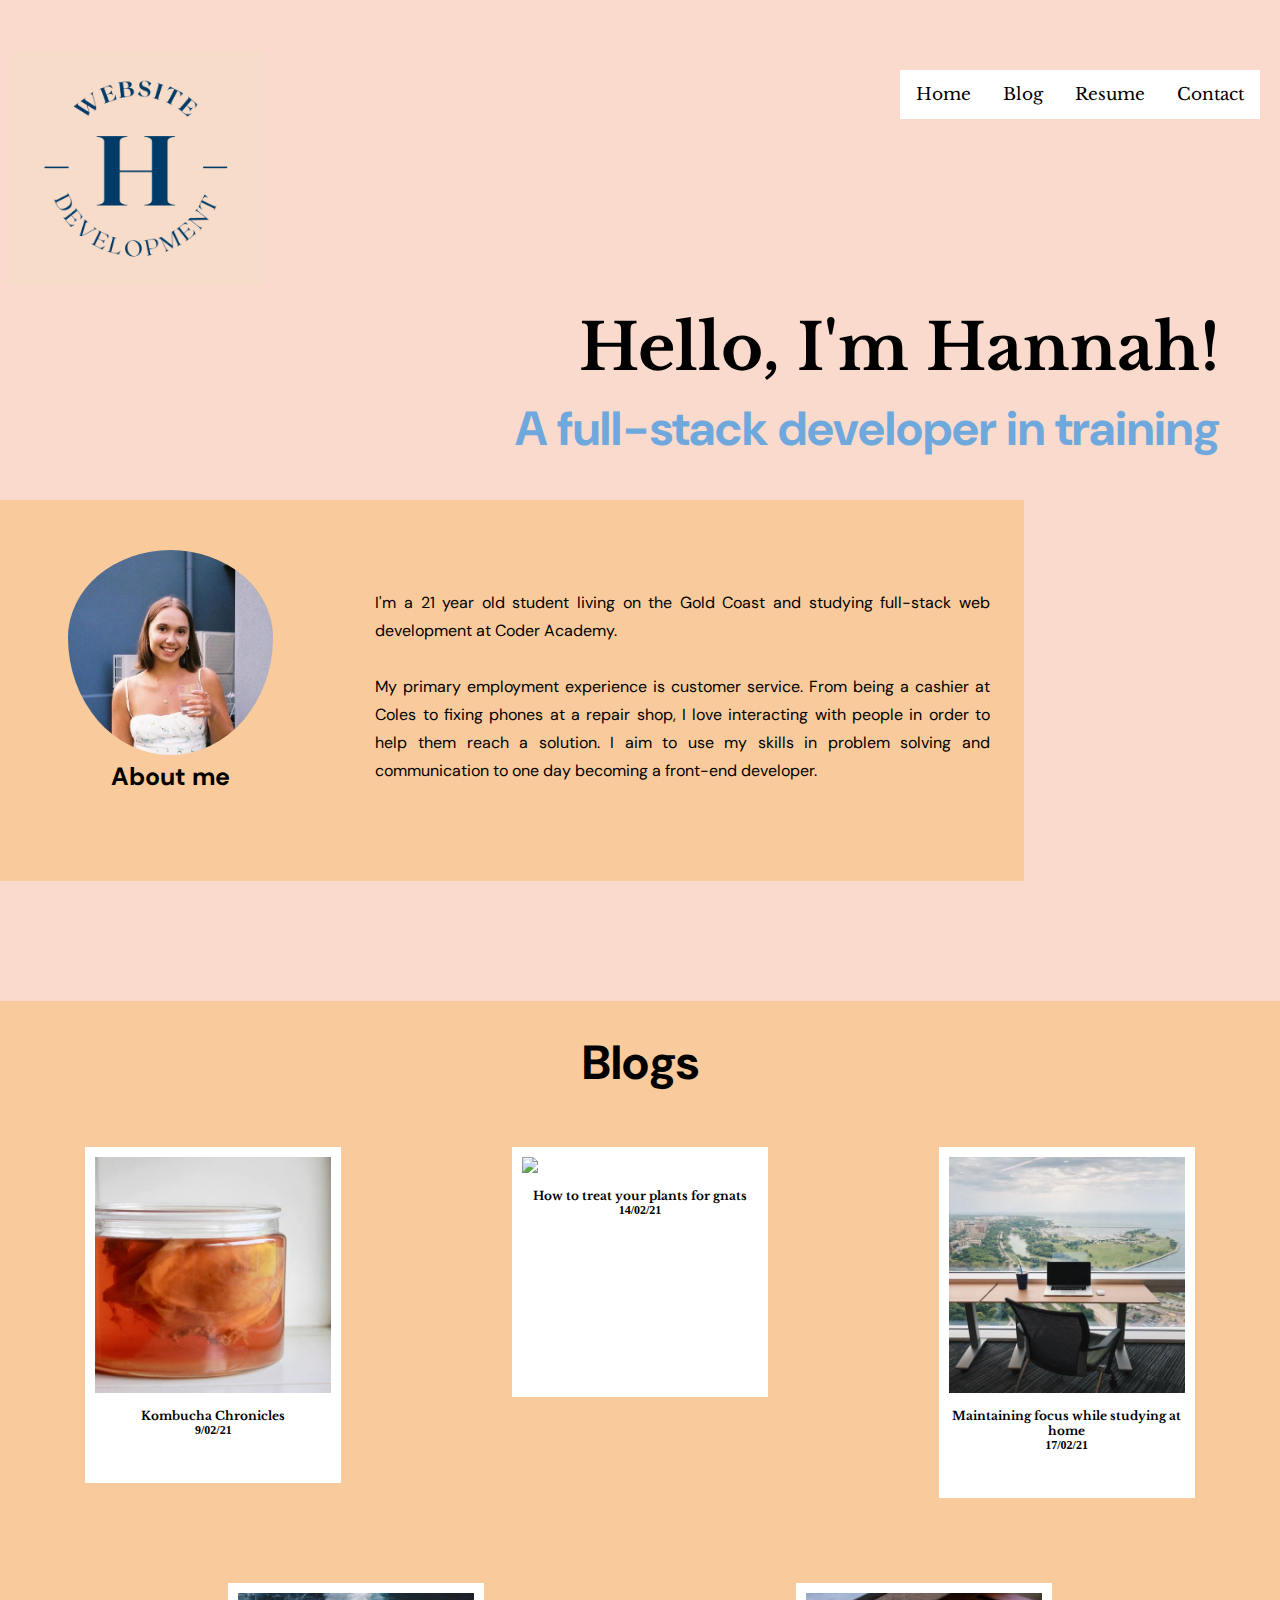
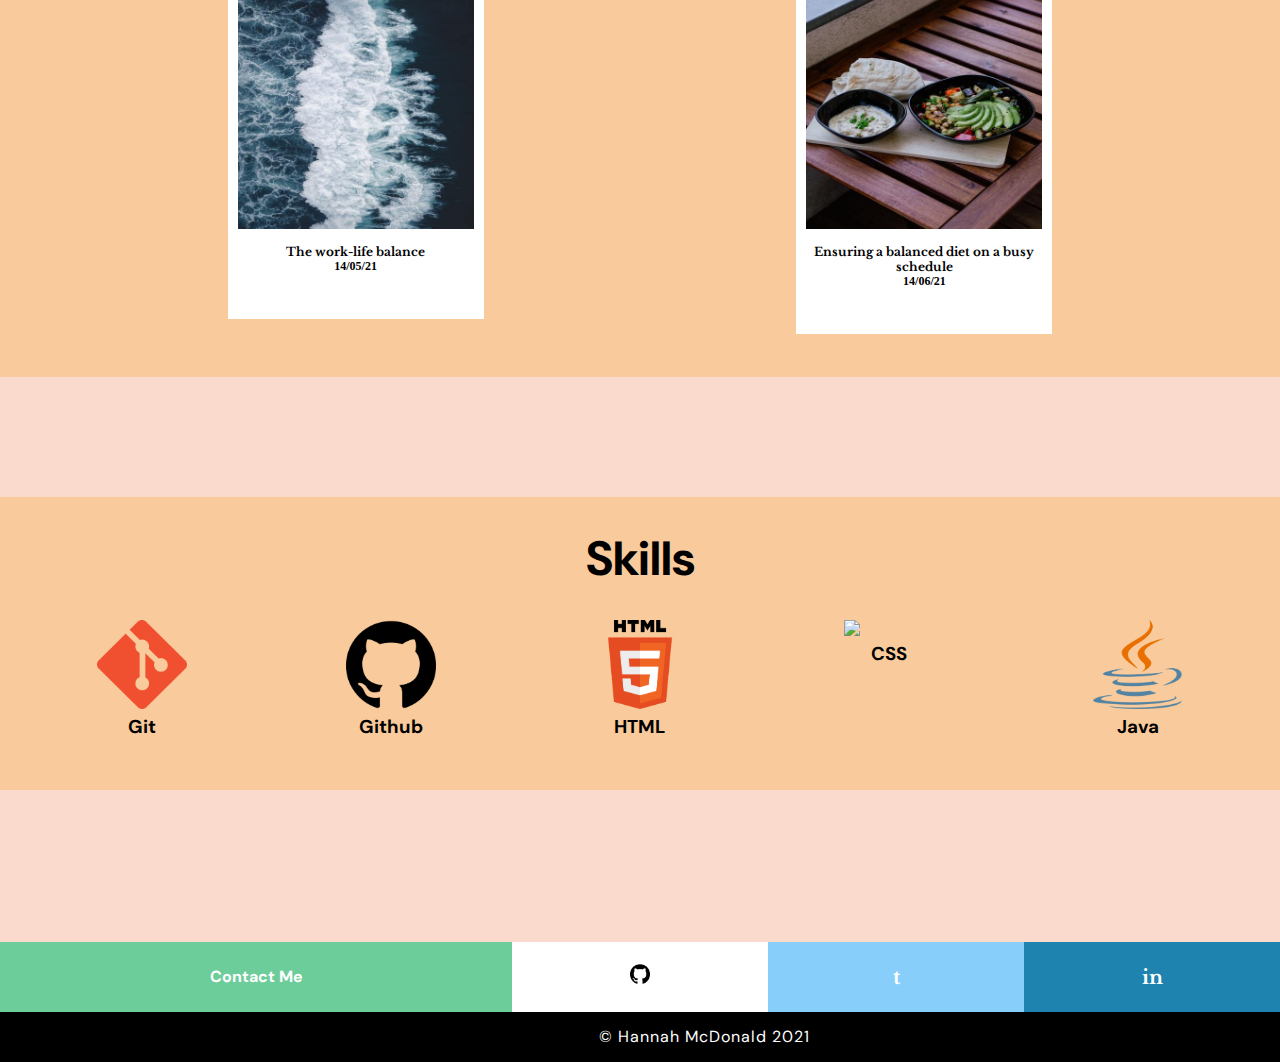
==== index.html @ 53f011ce "change file structure" ====
<!DOCTYPE html>
<html lang="en">
<head>
    <meta charset="UTF-8">
    <meta http-equiv="X-UA-Compatible" content="IE=edge">
    <meta name="viewport" content="width=device-width, initial-scale=1.0">
    <link rel="stylesheet" type="text/css" href="../css/styles.css">
    <title>Home</title>
</head>

<body>
    <header>
        <img src="../imgs/logo1.png" alt="logo" id="logo">
        <section id="nav">
            <a href="javascript:void(0);" class="icon" onclick="myFunction()">
                <img src="../imgs/icon.png" alt="hamburg-logo" id="nav-icon" class="icon" >
            </a> 
            <section id="links-flex">
                <!-- Javascript will add a class to this line.  eg.  links mobile-visible -->
                <div id="links">
                    <a href="index.html">Home</a>
                    <a href="blog.html">Blog</a>
                    <a href="resume.html">Resume</a>
                    <a href="contact.html">Contact</a>
                </div>
            </section>
        </section>
    </header>

    <section id="profile">
        <div class="row container">
        <div class="col-12 col-s-12">
            <h1 class="title">Hello, I'm Hannah!</h1>
            <h2 class="title-2">A full-stack developer in training</h2>
        </div>
    </section>

    <section id="About">
        <div class="row container card">
            <div class="col-4 col-s-12">
                <img src="../imgs/me.jpeg" alt="Picture of me" class="card-image">
                <h2 class="title-3">About me</h2>
            </div>
            <div class="col-8 col-s-12">
                <p>I'm a 21 year old student living on the Gold Coast and studying full-stack web development at Coder Academy. <br>
                <br>
                My primary employment experience is customer service. From being a cashier at Coles to fixing phones at a repair shop, I love interacting with people in order to help them reach a solution.
                I aim to use my skills in problem solving and communication to one day becoming a front-end developer. 
                <br><br>
            </p>
           </div>
        </div>
    </section>  

    <section id="blog-list" class="list">
        <div class="row container card">
            <h2>Blogs</h2>
       
            <div class="col-s-5 col-4">
                <div class="post">
                    <a href="blog.html"><img src="../imgs/kombucha.jpg"></a>
                    <a href="blog.html"><h3>Kombucha Chronicles</h3></a>
                    <h4>9/02/21</h4>
                </div>
            </div>
            <div class="col-s-5 col-4">
                <div class="post">
                    <a href="blog.html"><img src="../imgs/plants.jpg"></a>
                    <a href="blog.html"><h3>How to treat your plants for gnats</h3></a>
                    <h4>14/02/21</h4>
                </div>
            </div>
            <div class="col-s-5 col-4">
                <div class="post">
                    <a href="blog.html"><img src="../imgs/computer.jpg"></a>
                    <a href="blog.html"><h3>Maintaining focus while studying at home</h3></a>
                    <h4>17/02/21</h4>
                </div>
            </div>
            <div class="col-s-5 col-4">
                <div class="post">
                    <a href="blog.html"><img src="../imgs/ocean.jpg"></a>
                    <a href="blog.html"><h3>The work-life balance</h3></a>
                    <h4>14/05/21</h4>
                </div>
            </div>
            <div class="col-s-5 col-4">
                <div class="post">
                    <a href="blog.html"><img src="../imgs/healthy-food.jpg"></a>
                    <a href="blog.html"><h3>Ensuring a balanced diet on a busy schedule</h3></a>
                    <h4>14/06/21</h4>
                </div>
            </div>
    </section>

    <section id="skills" class="list">
        <div class="row container card">
            <h2>Skills</h2>
            <div class="col-s-4 col-2">
                <div class="skill">
                    <img src="../imgs/git.png">
                    <h3>Git</h3>
                </div>
            </div>
            <div class="col-s-4 col-2">
                <div class="skill">
                    <img src="../imgs/github.png">
                    <h3>Github</h3>
                </div>
            </div>
            <div class="col-s-4 col-2">
                <div class="skill">
                    <img src="../imgs/html.png">
                    <h3>HTML</h3>
                </div>
            </div>
            <div class="col-s-4 col-2">
                <div class="skill">
                    <img src="../imgs/CSS.png">
                    <h3>CSS</h3>
                </div>
            </div>
            <div class="col-s-4 col-2">
                <div class="skill">
                    <img src="../imgs/java.png">
                    <h3>Java</h3>
                </div>
            </div>
    </section>

    <footer> 
          <div class="social">
            <a href="contact.html" class="support">Contact Me</a>
            <a href="https://github.com/hannahgmacca" class="git"><img src="../imgs/github2.png"></a>
            <a href="https://twitter.com/HannahM34560681" class="tweet">t</a>
            <a href="https://www.linkedin.com/in/hannahmcdonald42/" class="linked">in</a>
          </div>
          <div class="copyright">
            <p>&copy Hannah McDonald 2021</p>
          </div>
    </footer>
    
    <script>

        function myFunction() {

            // TEEJ Note: 
            // You can add and remove classes to the links instead of changing the style. 
            // This allows your code to remain DRY (Don't repeat yourself)
            // I would also recommend you move your javascript function to its own file.  
            // (Don't forget to generate a SRI hash.)
            var x = document.getElementById("links");
            
            if (x.classList.contains("mobile-visible")){
                x.classList.remove("mobile-visible");
            } else {
                x.classList.add("mobile-visible");
            }
        }
        
    </script>
</body>

</html>
---- css/styles.css ----
@import url("https://fonts.googleapis.com/css2?family=DM+Sans&family=Libre+Baskerville&display=swap");
@import url("https://fonts.googleapis.com/css2?family=DM+Sans:wght@700&display=swap");
@import url("https://fonts.googleapis.com/css2?family=Noto+Serif@1&display=swap");
* {
  margin: 0;
  padding: 0;
  box-sizing: border-box;
}

body {
  background-color: #FADACC;
  font-family: "Libre Baskerville", serif;
}

.row {
  display: flex;
  justify-content: space-evenly;
  flex-wrap: wrap;
  width: 100%;
}

/* CARD COMPONENT */
/* Styles text and images to display in similar layout across different pages of website */
.card {
  background-color: #F9CB9C;
  min-height: 250px;
  font-family: "DM Sans", sans-serif;
  margin-bottom: 100px;
}
.card p {
  margin: 20px;
  color: black;
  font-size: 14px;
  line-height: 1.75;
  text-align: justify;
}

.card-image {
  padding-top: 30px;
  width: 50%;
  border-radius: 90%;
  margin: 0 25%;
  justify-content: center;
}

/* END OF CARD STYLING*/
/* CONTACT */
/* Styles contact details on contact page to display in aligned rows */
#contacts {
  display: flexbox;
}
#contacts .contact-detail {
  display: flex;
  flex-wrap: wrap;
  justify-content: start;
  margin-right: 20px;
  width: 100%;
}
#contacts .contact-detail .icon {
  width: 20px;
  height: 20px;
  justify-content: start;
  margin: 5px 0 20px 20px;
}
#contacts .contact-detail h2 {
  margin-left: 20px;
  color: black;
}
#contacts .contact-detail h3 {
  margin: 5px 0 20px 20px;
  text-decoration: none;
  color: black;
}
#contacts .contact-detail h3 a {
  text-decoration: none;
  color: black;
}
#contacts .contact-detail h3 a:hover {
  color: white;
}

/* RESUME */
#resume a {
  text-decoration: none;
}
#resume title-3:hover {
  background-color: white;
}

/* Responsive layout - when the screen is less than 600px wide, make the two columns stack on top of each other instead of next to each other */
@media screen and (max-width: 600px) {
  .col-25, .col-75, input[type=submit] {
    width: 100%;
    margin-top: 0;
  }
}
/* END OF CONTACT */
/* TITLES */
/* Styles headers across website with consistent theme */
[class*=title] {
  text-align: left;
}

.title {
  font-size: 2.5em;
  padding: 0 0 10px 20px;
}

.title-2 {
  font-size: 1.4em;
  color: #6FA8DC;
  font-family: "DM Sans", sans-serif;
  padding: 0 0 10px 20px;
}

.title-3 {
  text-align: center;
  color: black;
  font-size: 1.3em;
}

.title-4 {
  text-align: center;
}

/* END OF TITLES */
/* HEADER STYLING */
#logo {
  width: 60%;
  margin: 0 20%;
}

/* NAVIGATION */
#nav {
  overflow: hidden;
  background-color: #FADACC;
  z-index: 2;
}
#nav .icon {
  background: #FADACC;
  display: block;
  color: white;
  height: 40%;
  width: 30%;
}
#nav #links {
  display: none;
  z-index: 1;
  background: white;
}
#nav #links a:hover {
  background-color: lightskyblue;
  color: white;
}
#nav #links.mobile-visible {
  display: block;
}
#nav a {
  color: black;
  padding: 14px 16px;
  text-decoration: none;
  font-size: 17px;
  display: block;
  position: relative;
  z-index: 99;
}

/*END OF NAV*/
/*Profile*/
.row {
  display: flex;
  justify-content: space-evenly;
  flex-wrap: wrap;
  padding-top: 20px;
}

#profile {
  background-color: #FADACC;
  padding-bottom: 30px;
}
#profile p {
  margin: 20px;
  color: grey;
  font-size: 14px;
  line-height: 1.75;
  text-align: justify;
}

/*SKILLS*/
.list {
  /* BLOG LIST (INDEX PAGE) */
}
.list h2 {
  padding: 10px;
  color: black;
}
.list .skill {
  margin: 20px 20%;
  min-height: 150px;
}
.list .skill img {
  width: 100%;
}
.list .skill h3 {
  text-align: center;
}
.list .post {
  margin: 10% 20%;
  min-height: 250px;
  background-color: white;
}
.list .post h3, .list .post h4 {
  font-family: "Libre Baskerville", serif;
}
.list .post img {
  width: 100%;
  max-height: 275px;
  border: white 15px solid;
}
.list .post img:hover {
  opacity: 70%;
}
.list .post a {
  text-decoration: none;
}
.list .post a:hover {
  color: white;
}
.list .post h3 {
  text-align: center;
  color: black;
  font-size: 0.75em;
  background-color: white;
}
.list .post h3:hover {
  color: lightsalmon;
}
.list .post h4 {
  text-align: center;
  font-family: "Noto Serif", serif;
  background-color: white;
  font-size: 0.75em;
  height: 60px;
}

/* BLOGS */
#Blogs .title-3 {
  font-family: "Libre Baskerville", sans-serif;
}
#Blogs .title-4 {
  font-size: 1em;
}

/* FOOTER */
footer {
  width: 100%;
  display: inline-block;
  margin: 2em 0;
  height: 70px;
  background-color: black;
}
footer p {
  text-align: center;
  padding: 0;
  padding-left: 10%;
  color: white;
  font-size: 1em;
  line-height: 50px;
  text-transform: capitalize;
  letter-spacing: 1px;
}
footer .copyright {
  width: 100%;
  background-color: black;
}
footer p {
  font-family: "DM Sans", sans-serif;
}
footer .social {
  width: 100%;
}
footer a {
  float: left;
  line-height: 70px;
  text-decoration: none;
  color: white;
  text-align: center;
  font-weight: bold;
}
footer .linked {
  background-color: #1E83AE;
  font-size: 1.2em;
  width: 20%;
}
footer .linked:hover {
  background-color: black;
}
footer .git {
  background-color: white;
  font-size: 1.2em;
  width: 20%;
}
footer .git img {
  max-width: 20px;
}
footer .git:hover {
  background-color: grey;
}
footer .support {
  background-color: #6dcd9a;
  font-size: 1em;
  width: 40%;
  font-family: "DM Sans", sans-serif;
}
footer .support:hover {
  background-color: black;
}
footer .tweet {
  background-color: lightskyblue;
  font-size: 1.2em;
  width: 20%;
}
footer .tweet:hover {
  background-color: black;
}

/* responsive media queries */
/* For mobile phones: */
[class*=col-] {
  width: 100%;
}

@media only screen and (min-width: 600px) {
  /*larger than 601px - 768px*/
  /* For tablets: */
  .col-s-1 {
    width: 8.33%;
  }

  .col-s-2 {
    width: 16.66%;
  }

  .col-s-3 {
    width: 25%;
  }

  .col-s-4 {
    width: 33.33%;
  }

  .col-s-5 {
    width: 41.66%;
  }

  .col-s-6 {
    width: 50%;
  }

  .col-s-7 {
    width: 58.33%;
  }

  .col-s-8 {
    width: 66.66%;
  }

  .col-s-9 {
    width: 75%;
  }

  .col-s-10 {
    width: 83.33%;
  }

  .col-s-11 {
    width: 91.66%;
  }

  .col-s-12 {
    width: 100%;
  }

  .title {
    font-size: 3em;
  }

  .title-2 {
    font-size: 2.5em;
  }

  .card-image {
    width: 40%;
    margin: 0 30%;
  }

  .card {
    margin-bottom: 60px;
  }

  .card p {
    font-size: 1em;
  }

  .title-3 {
    font-size: 3em;
  }

  .title-4 {
    font-size: 3em;
  }

  #skills img {
    min-height: 70%;
    margin: 0 15%;
    width: 70%;
  }

  #skills p {
    font-size: 1.7em;
  }

  .list h2 {
    font-size: 3em;
  }

  #skills h2 {
    margin: 0 40%;
  }

  #blog-list h2 {
    margin: 0 40%;
  }

  .blog-image {
    margin: 0 30%;
  }

  .list .post img {
    border: 10px solid white;
  }
}
@media only screen and (min-width: 769px) {
  /*anything beyoud 769px*/
  /* For desktop: */
  .col-1 {
    width: 8.33%;
  }

  .col-2 {
    width: 16.66%;
  }

  .col-3 {
    width: 25%;
  }

  .col-4 {
    width: 33.33%;
  }

  .col-5 {
    width: 41.66%;
  }

  .col-6 {
    width: 50%;
  }

  .col-7 {
    width: 58.33%;
  }

  .col-8 {
    width: 66.66%;
  }

  .col-9 {
    width: 75%;
  }

  .col-10 {
    width: 83.33%;
  }

  .col-11 {
    width: 91.66%;
  }

  .col-12 {
    width: 100%;
  }

  #logo {
    width: 20%;
    margin-left: 10px;
    margin-top: 50px;
    z-index: 99;
  }

  .title {
    text-align: end;
    margin-right: 60px;
    font-size: 4em;
  }

  .title-2 {
    text-align: end;
    margin-right: 60px;
    font-size: 3em;
  }

  #About {
    max-width: 80%;
  }

  .card-image {
    width: 60%;
    margin: 0 20%;
  }

  .card {
    margin-bottom: 120px;
  }
  .card p {
    font-size: 1em;
    margin: 10% 5%;
  }

  .blog-image {
    width: 70%;
    margin: 0 15%;
  }

  .list .post img {
    border: 10px solid white;
  }

  .title-3 {
    font-size: 1.56em;
    margin-bottom: 20px;
  }

  .title-4 {
    font-size: 1em;
    margin-bottom: 20px;
  }

  #nav {
    position: absolute;
    top: 0px;
    right: 0;
    float: right;
  }
  #nav .icon {
    display: none;
  }
  #nav #links-flex {
    display: flex;
    justify-content: flex-end;
  }
  #nav #links {
    display: flex;
    margin: 70px 20px 0px 0px;
  }
  #nav #links a {
    background-color: white;
    float: right;
  }
  #nav .contacts {
    position: absolute;
    left: 0px;
  }
  #nav .skills h2 {
    margin: 0 40%;
  }
  #nav #blog-list h2 {
    margin: 0 40%;
  }
  #nav .contact {
    margin-left: 20px;
    font-size: 2em;
    padding-bottom: 3%;
  }
  #nav .copyright {
    width: 25%;
  }
  #nav .copyright p {
    text-align: left;
  }
  #nav .social {
    width: 50%;
  }
  #nav .linked {
    width: 20%;
  }
  #nav .git {
    width: 20%;
  }
  #nav .tweet {
    width: 20%;
  }
  #nav .support {
    width: 20%;
  }
}

/*# sourceMappingURL=styles.css.map */
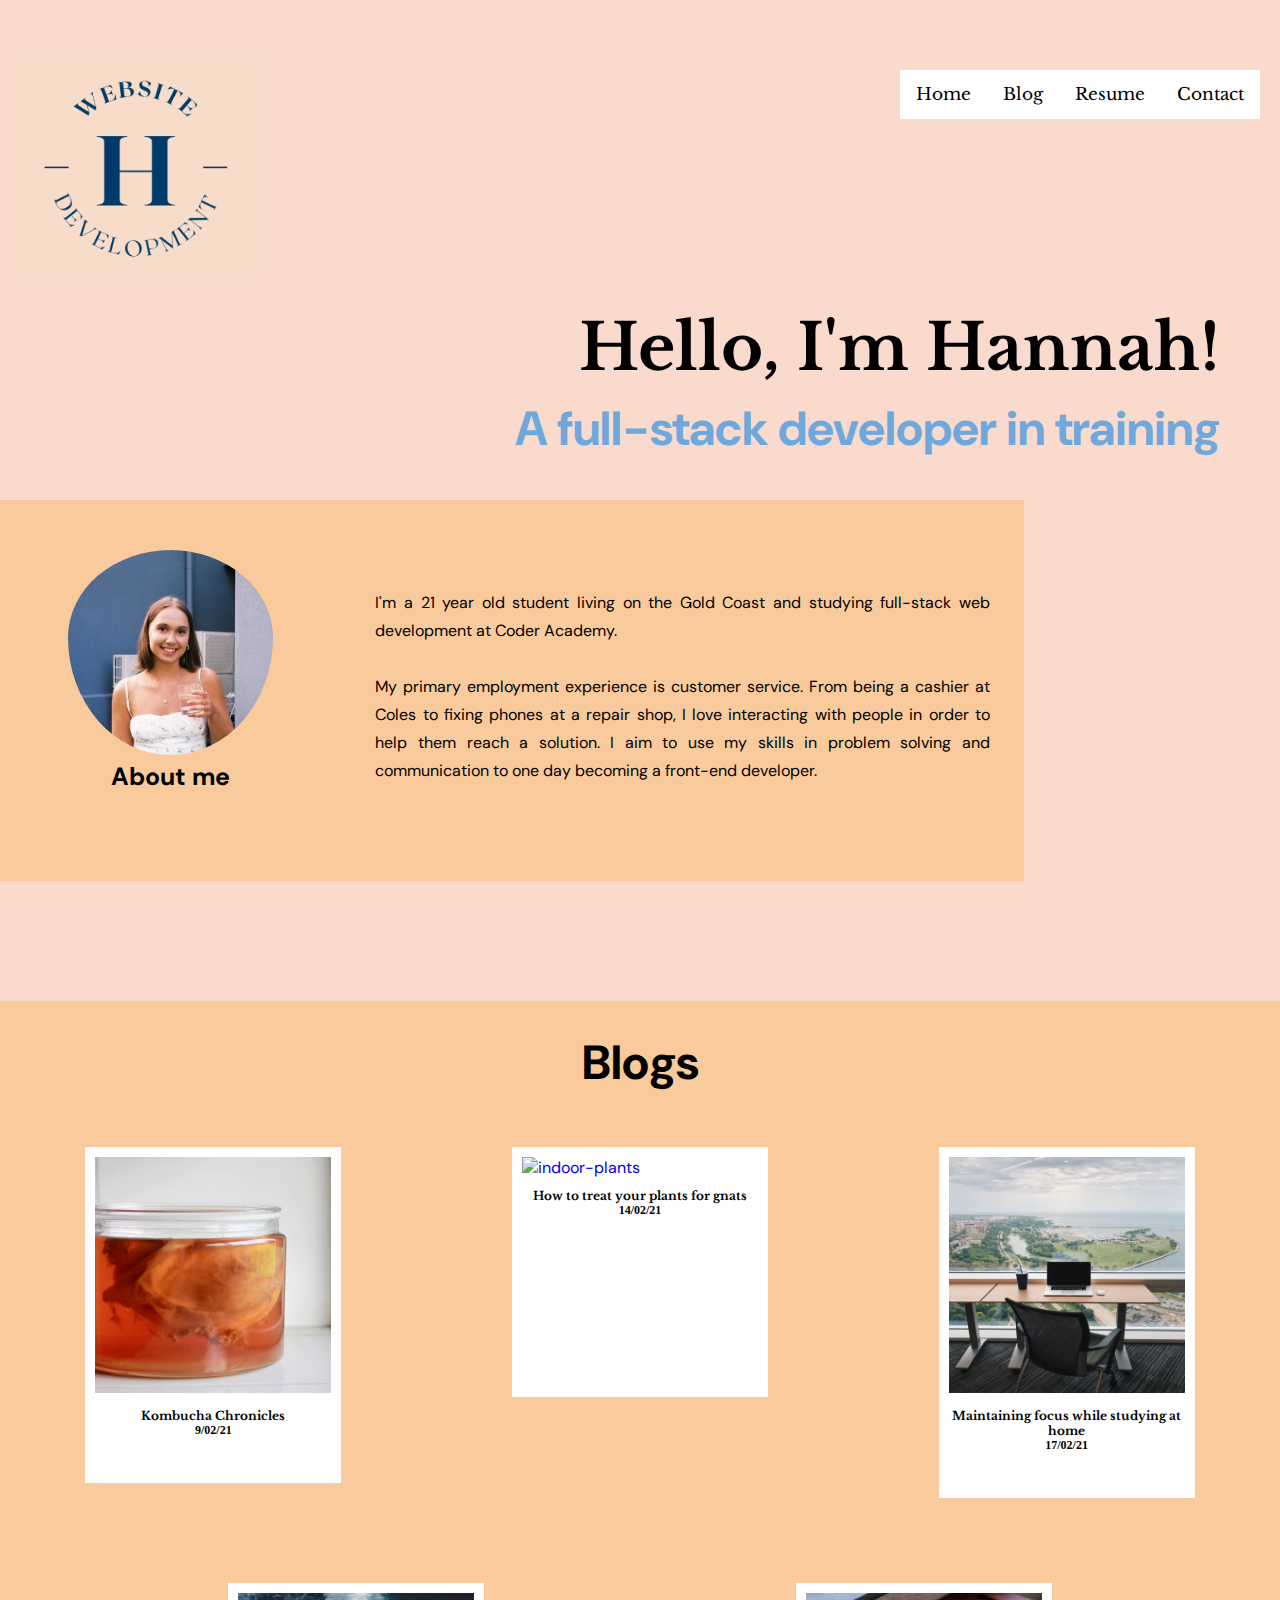
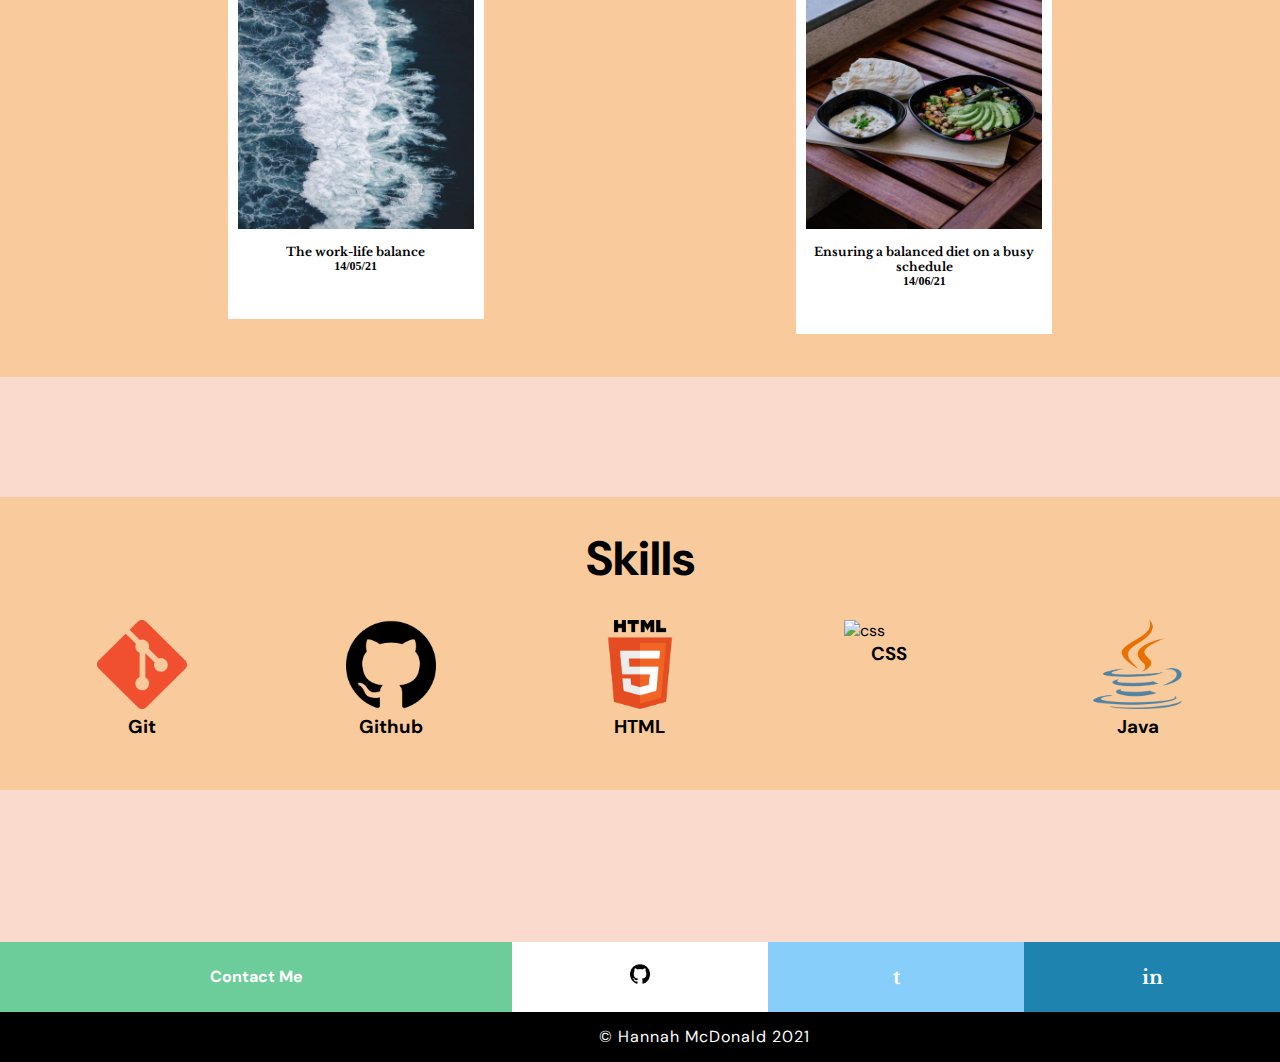
==== commit d1fb7f86: "fix image directories" ====
--- a/index.html
+++ b/index.html
@@ -4,19 +4,18 @@
     <meta charset="UTF-8">
     <meta http-equiv="X-UA-Compatible" content="IE=edge">
     <meta name="viewport" content="width=device-width, initial-scale=1.0">
-    <link rel="stylesheet" type="text/css" href="../css/styles.css">
+    <link rel="stylesheet" type="text/css" href="css/styles.css" integrity="sha384-fZMYE/YNAEzfdb/IEFDMr8Gt0Df53L+Mtz9tuPYxuyWCX69wK5TunvwJvMh4wpc5%">
     <title>Home</title>
 </head>
 
 <body>
     <header>
-        <img src="../imgs/logo1.png" alt="logo" id="logo">
+        <img src="imgs/logo1.png" alt="logo" id="logo">
         <section id="nav">
             <a href="javascript:void(0);" class="icon" onclick="myFunction()">
-                <img src="../imgs/icon.png" alt="hamburg-logo" id="nav-icon" class="icon" >
+                <img src="imgs/icon.png" alt="hamburg-logo" id="nav-icon" class="icon" >
             </a> 
             <section id="links-flex">
-                <!-- Javascript will add a class to this line.  eg.  links mobile-visible -->
                 <div id="links">
                     <a href="index.html">Home</a>
                     <a href="blog.html">Blog</a>
@@ -38,7 +37,7 @@
     <section id="About">
         <div class="row container card">
             <div class="col-4 col-s-12">
-                <img src="../imgs/me.jpeg" alt="Picture of me" class="card-image">
+                <img src="imgs/me.jpeg" alt="Picture of me" class="card-image">
                 <h2 class="title-3">About me</h2>
             </div>
             <div class="col-8 col-s-12">
@@ -58,35 +57,35 @@
        
             <div class="col-s-5 col-4">
                 <div class="post">
-                    <a href="blog.html"><img src="../imgs/kombucha.jpg"></a>
+                    <a href="blog.html"><img src="imgs/kombucha.jpg" alt="kombucha"></a>
                     <a href="blog.html"><h3>Kombucha Chronicles</h3></a>
                     <h4>9/02/21</h4>
                 </div>
             </div>
             <div class="col-s-5 col-4">
                 <div class="post">
-                    <a href="blog.html"><img src="../imgs/plants.jpg"></a>
+                    <a href="blog.html"><img src="imgs/plants.jpg" alt="indoor-plants"></a>
                     <a href="blog.html"><h3>How to treat your plants for gnats</h3></a>
                     <h4>14/02/21</h4>
                 </div>
             </div>
             <div class="col-s-5 col-4">
                 <div class="post">
-                    <a href="blog.html"><img src="../imgs/computer.jpg"></a>
+                    <a href="blog.html"><img src="imgs/computer.jpg" alt="computer"></a>
                     <a href="blog.html"><h3>Maintaining focus while studying at home</h3></a>
                     <h4>17/02/21</h4>
                 </div>
             </div>
             <div class="col-s-5 col-4">
                 <div class="post">
-                    <a href="blog.html"><img src="../imgs/ocean.jpg"></a>
+                    <a href="blog.html"><img src="imgs/ocean.jpg" alt="ocean"></a>
                     <a href="blog.html"><h3>The work-life balance</h3></a>
                     <h4>14/05/21</h4>
                 </div>
             </div>
             <div class="col-s-5 col-4">
                 <div class="post">
-                    <a href="blog.html"><img src="../imgs/healthy-food.jpg"></a>
+                    <a href="blog.html"><img src="imgs/healthy-food.jpg" alt="healthy-food"></a>
                     <a href="blog.html"><h3>Ensuring a balanced diet on a busy schedule</h3></a>
                     <h4>14/06/21</h4>
                 </div>
@@ -98,31 +97,31 @@
             <h2>Skills</h2>
             <div class="col-s-4 col-2">
                 <div class="skill">
-                    <img src="../imgs/git.png">
+                    <img src="imgs/git.png" alt="git">
                     <h3>Git</h3>
                 </div>
             </div>
             <div class="col-s-4 col-2">
                 <div class="skill">
-                    <img src="../imgs/github.png">
+                    <img src="imgs/github.png" alt="github">
                     <h3>Github</h3>
                 </div>
             </div>
             <div class="col-s-4 col-2">
                 <div class="skill">
-                    <img src="../imgs/html.png">
+                    <img src="imgs/html.png" alt="html">
                     <h3>HTML</h3>
                 </div>
             </div>
             <div class="col-s-4 col-2">
                 <div class="skill">
-                    <img src="../imgs/CSS.png">
+                    <img src="imgs/CSS.png" alt="css">
                     <h3>CSS</h3>
                 </div>
             </div>
             <div class="col-s-4 col-2">
                 <div class="skill">
-                    <img src="../imgs/java.png">
+                    <img src="imgs/java.png" alt="java">
                     <h3>Java</h3>
                 </div>
             </div>
@@ -131,7 +130,7 @@
     <footer> 
           <div class="social">
             <a href="contact.html" class="support">Contact Me</a>
-            <a href="https://github.com/hannahgmacca" class="git"><img src="../imgs/github2.png"></a>
+            <a href="https://github.com/hannahgmacca" class="git"><img src="imgs/github2.png" alt="github"></a>
             <a href="https://twitter.com/HannahM34560681" class="tweet">t</a>
             <a href="https://www.linkedin.com/in/hannahmcdonald42/" class="linked">in</a>
           </div>
@@ -140,25 +139,7 @@
           </div>
     </footer>
     
-    <script>
+    <script src="js/scripts.js" integrity="sha384-Yw/NjzaP3tRFWcMj/p6OKt8cypUt0AxHwjWjdOk3FyvOegGnThOOr6CfLYRPef8S%"></script>
 
-        function myFunction() {
-
-            // TEEJ Note: 
-            // You can add and remove classes to the links instead of changing the style. 
-            // This allows your code to remain DRY (Don't repeat yourself)
-            // I would also recommend you move your javascript function to its own file.  
-            // (Don't forget to generate a SRI hash.)
-            var x = document.getElementById("links");
-            
-            if (x.classList.contains("mobile-visible")){
-                x.classList.remove("mobile-visible");
-            } else {
-                x.classList.add("mobile-visible");
-            }
-        }
-        
-    </script>
-</body>
-
+    </body>
 </html>--- a/css/styles.css
+++ b/css/styles.css
@@ -12,6 +12,8 @@
   font-family: "Libre Baskerville", serif;
 }
 
+/*ROW*/
+/* Styles all content to into flexbox */
 .row {
   display: flex;
   justify-content: space-evenly;
@@ -23,7 +25,6 @@
 /* Styles text and images to display in similar layout across different pages of website */
 .card {
   background-color: #F9CB9C;
-  min-height: 250px;
   font-family: "DM Sans", sans-serif;
   margin-bottom: 100px;
 }
@@ -35,11 +36,12 @@
   text-align: justify;
 }
 
+/* Card image styles sizing and layout for images on cards */
 .card-image {
   padding-top: 30px;
-  width: 50%;
+  width: 60%;
   border-radius: 90%;
-  margin: 0 25%;
+  margin: 0 20%;
   justify-content: center;
 }
 
@@ -64,7 +66,7 @@
 }
 #contacts .contact-detail h2 {
   margin-left: 20px;
-  color: black;
+  color: aliceblue;
 }
 #contacts .contact-detail h3 {
   margin: 5px 0 20px 20px;
@@ -77,6 +79,38 @@
 }
 #contacts .contact-detail h3 a:hover {
   color: white;
+}
+
+/* CONTACT FORM */
+.contact-form {
+  padding: 10%;
+  max-height: 500px;
+  min-width: 50px;
+}
+
+input[type=text], select, textarea {
+  width: 100%;
+  padding: 20px;
+  border: 1px solid #ccc;
+  border-radius: 4px;
+  box-sizing: border-box;
+  margin-top: 6px;
+  margin-bottom: 16px;
+  resize: vertical;
+}
+
+input[type=submit] {
+  background-color: #4CAF50;
+  color: white;
+  padding: 12px 20px;
+  border: none;
+  border-radius: 4px;
+  cursor: pointer;
+  margin-bottom: 20px;
+}
+
+input[type=submit]:hover {
+  background-color: #45a049;
 }
 
 /* RESUME */
@@ -103,7 +137,7 @@
 
 .title {
   font-size: 2.5em;
-  padding: 0 0 10px 20px;
+  padding: 0 0 10px 10px;
 }
 
 .title-2 {
@@ -117,6 +151,7 @@
   text-align: center;
   color: black;
   font-size: 1.3em;
+  margin: 0 20%;
 }
 
 .title-4 {
@@ -166,7 +201,7 @@
 }
 
 /*END OF NAV*/
-/*Profile*/
+/*PROFILE*/
 .row {
   display: flex;
   justify-content: space-evenly;
@@ -186,9 +221,10 @@
   text-align: justify;
 }
 
+/*END OF PROFILE*/
 /*SKILLS*/
 .list {
-  /* BLOG LIST (INDEX PAGE) */
+  /*BLOG LIST (INDEX PAGE)*/
 }
 .list h2 {
   padding: 10px;
@@ -243,6 +279,7 @@
   height: 60px;
 }
 
+/*END OF BLOG LIST*/
 /* BLOGS */
 #Blogs .title-3 {
   font-family: "Libre Baskerville", sans-serif;
@@ -324,6 +361,7 @@
   background-color: black;
 }
 
+/*END OF FOOTER*/
 /* responsive media queries */
 /* For mobile phones: */
 [class*=col-] {
@@ -534,6 +572,7 @@
 
   .list .post img {
     border: 10px solid white;
+    max-height: none;
   }
 
   .title-3 {
@@ -551,6 +590,7 @@
     top: 0px;
     right: 0;
     float: right;
+    .contact-form-padding: 50%;
   }
   #nav .icon {
     display: none;
@@ -566,10 +606,6 @@
   #nav #links a {
     background-color: white;
     float: right;
-  }
-  #nav .contacts {
-    position: absolute;
-    left: 0px;
   }
   #nav .skills h2 {
     margin: 0 40%;
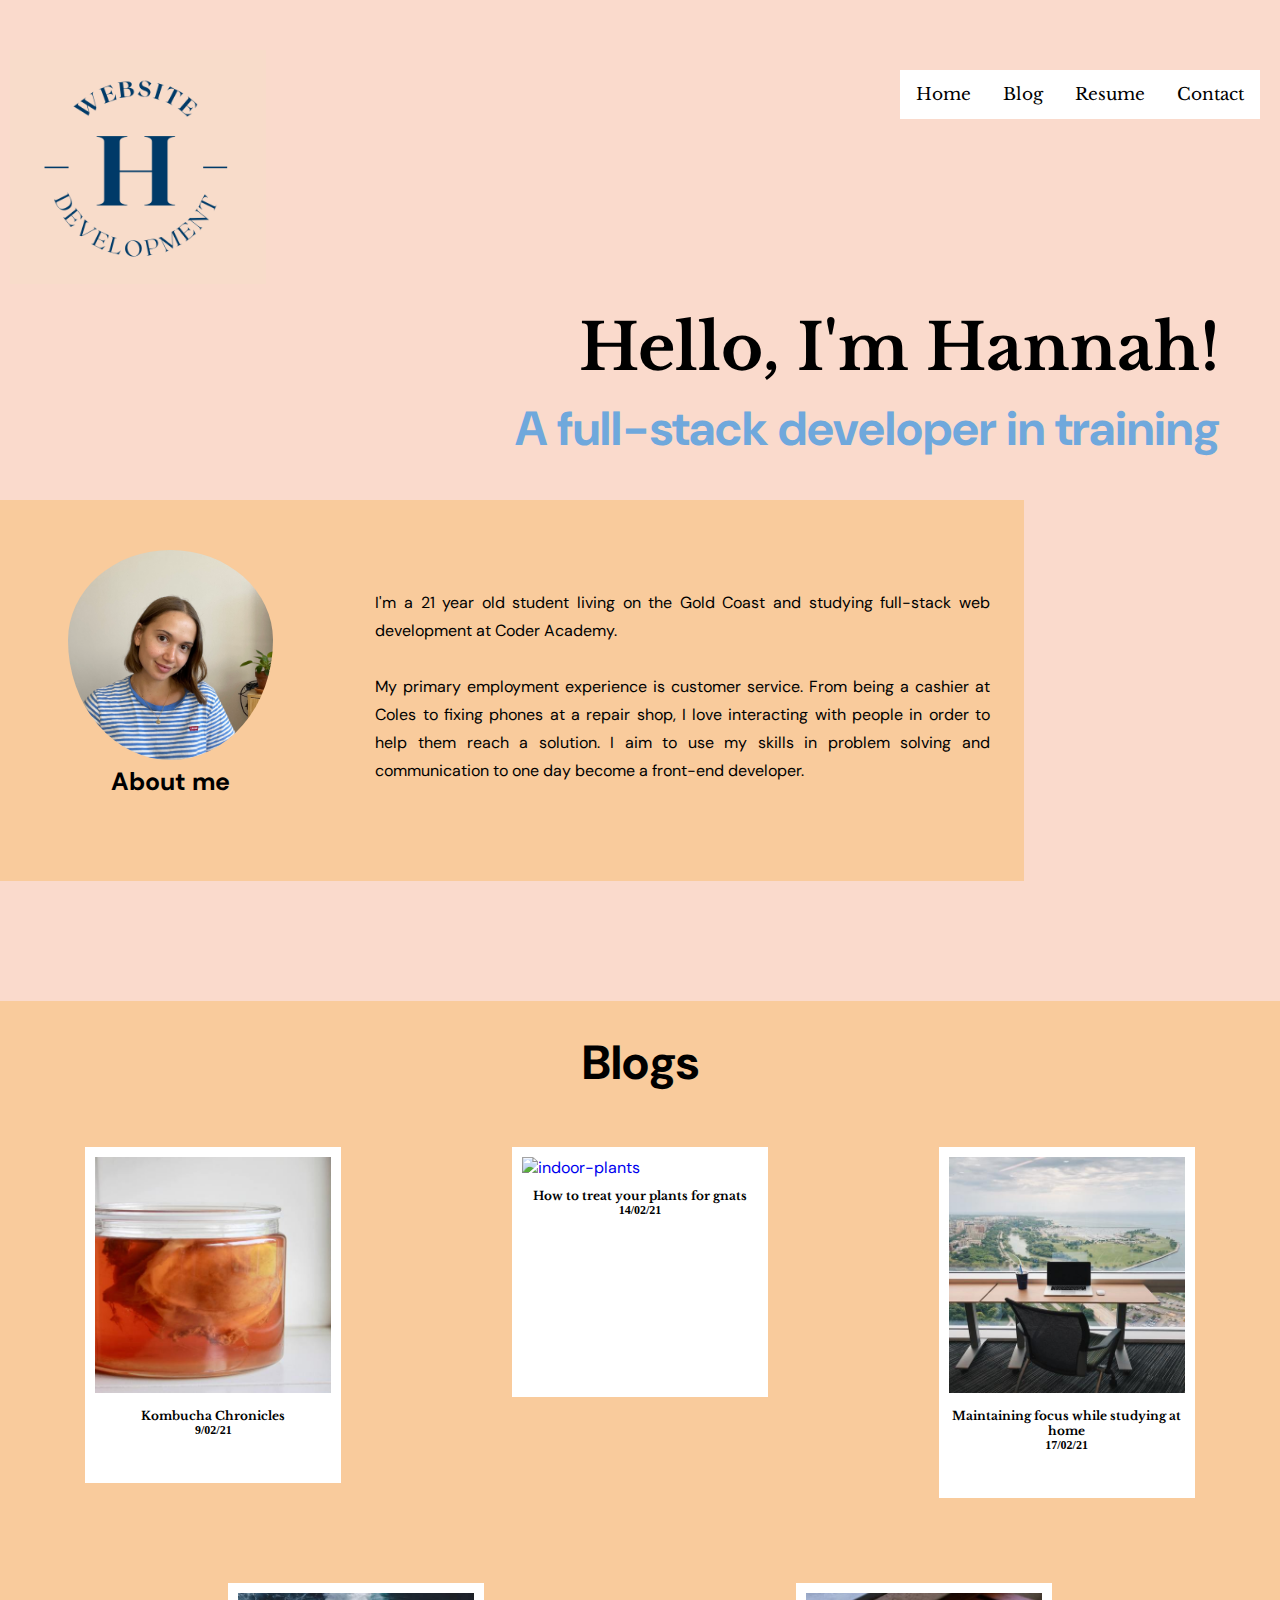
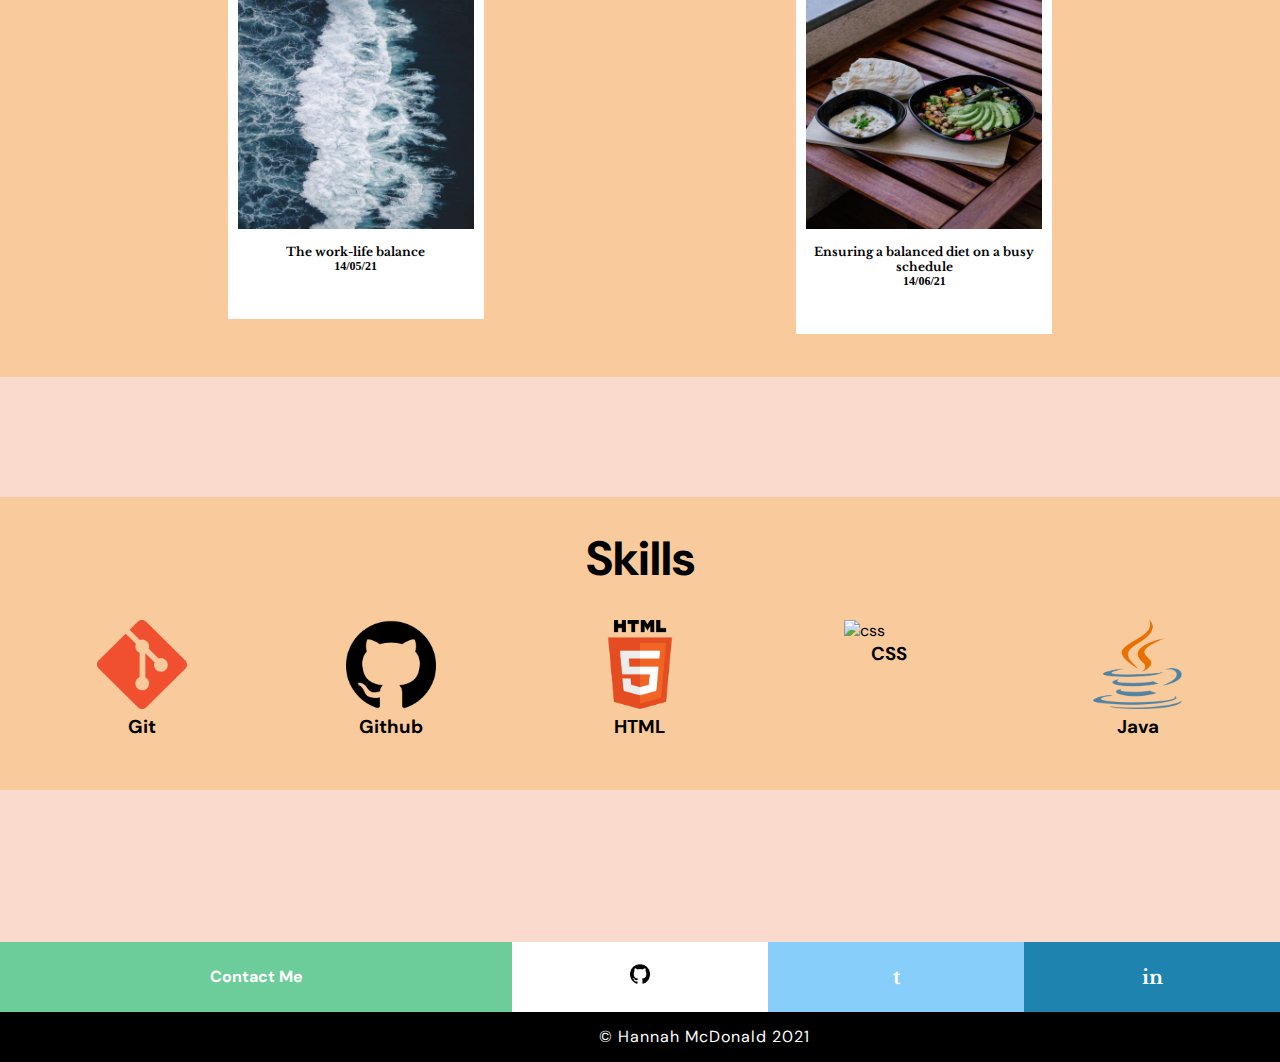
==== commit 157cb1c0: "fix puncuation on index" ====
--- a/index.html
+++ b/index.html
@@ -44,7 +44,7 @@
                 <p>I'm a 21 year old student living on the Gold Coast and studying full-stack web development at Coder Academy. <br>
                 <br>
                 My primary employment experience is customer service. From being a cashier at Coles to fixing phones at a repair shop, I love interacting with people in order to help them reach a solution.
-                I aim to use my skills in problem solving and communication to one day becoming a front-end developer. 
+                I aim to use my skills in problem solving and communication to one day become a front-end developer. 
                 <br><br>
             </p>
            </div>
--- a/css/styles.css
+++ b/css/styles.css
@@ -144,7 +144,7 @@
   font-size: 1.4em;
   color: #6FA8DC;
   font-family: "DM Sans", sans-serif;
-  padding: 0 0 10px 20px;
+  padding: 0 0 10px 10px;
 }
 
 .title-3 {
@@ -454,6 +454,10 @@
     width: 70%;
   }
 
+  #contacts .contact-detail {
+    padding-left: 10%;
+  }
+
   #skills p {
     font-size: 1.7em;
   }
